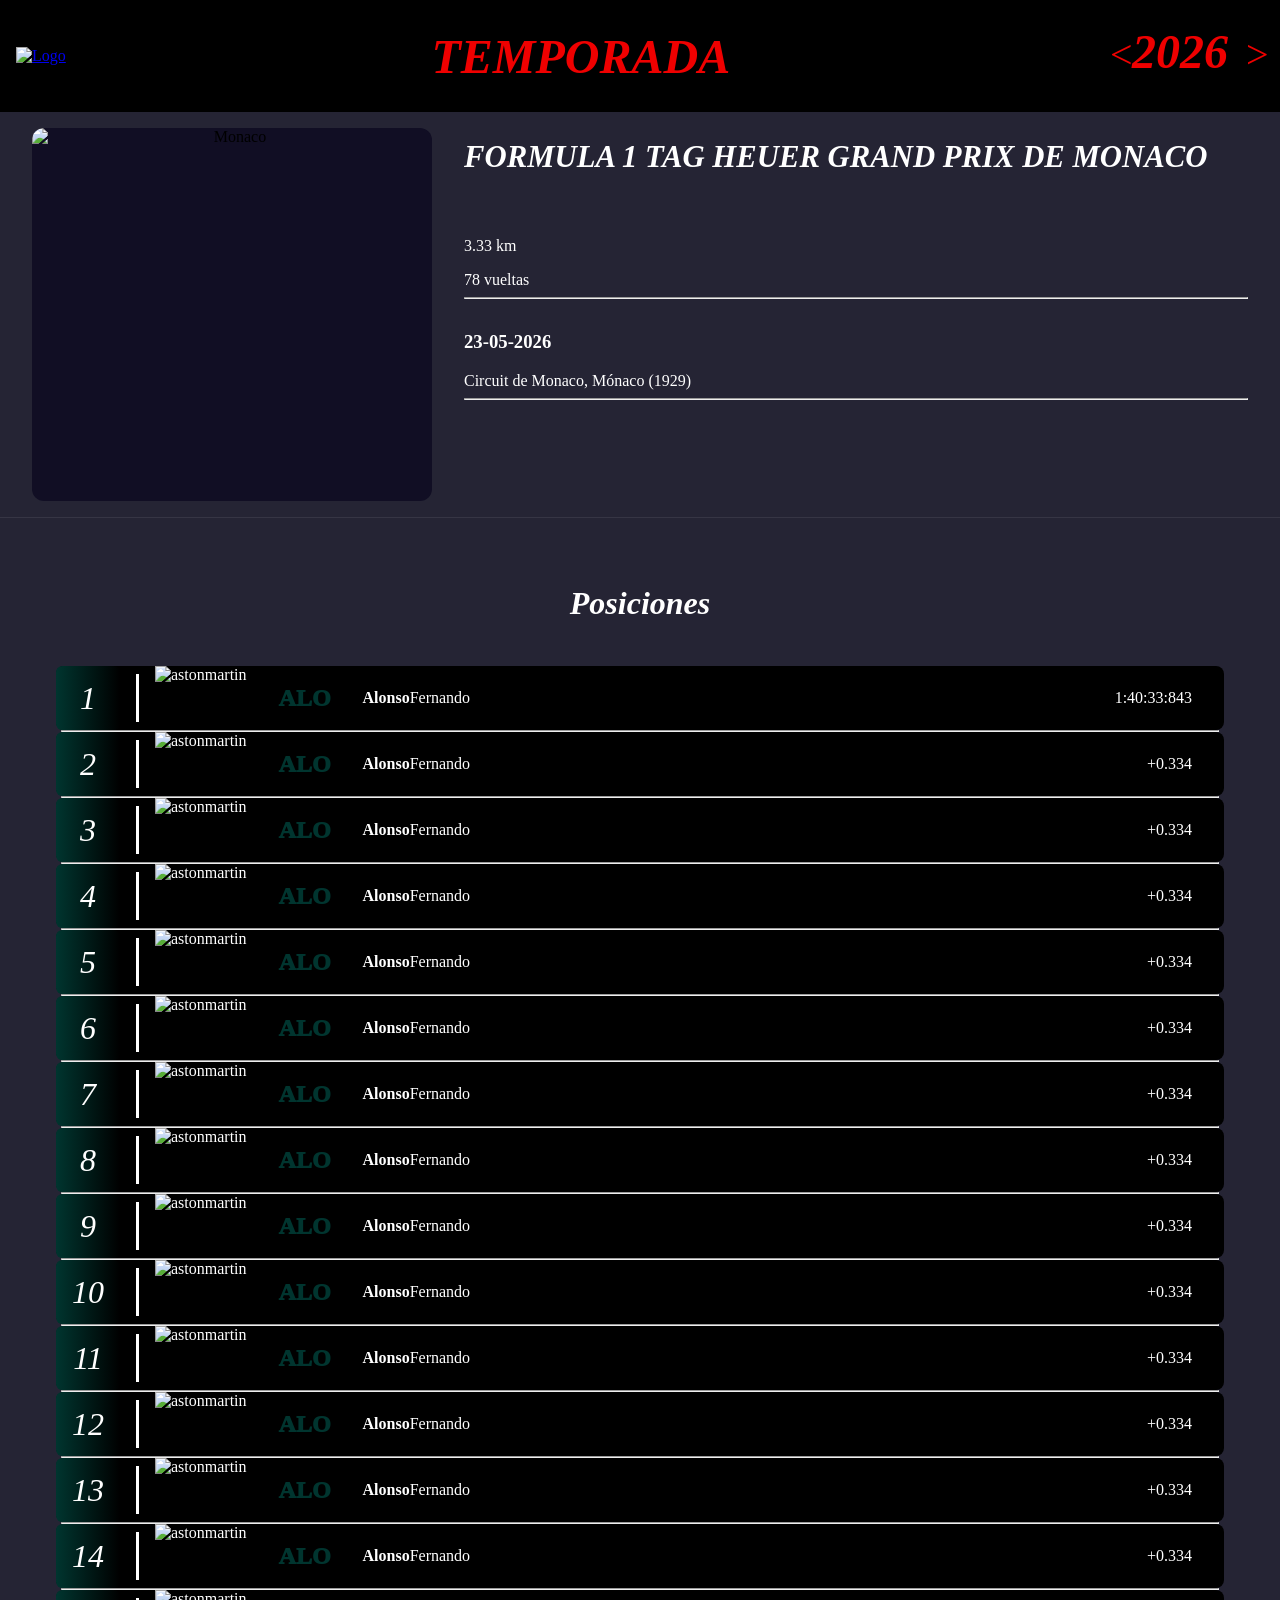
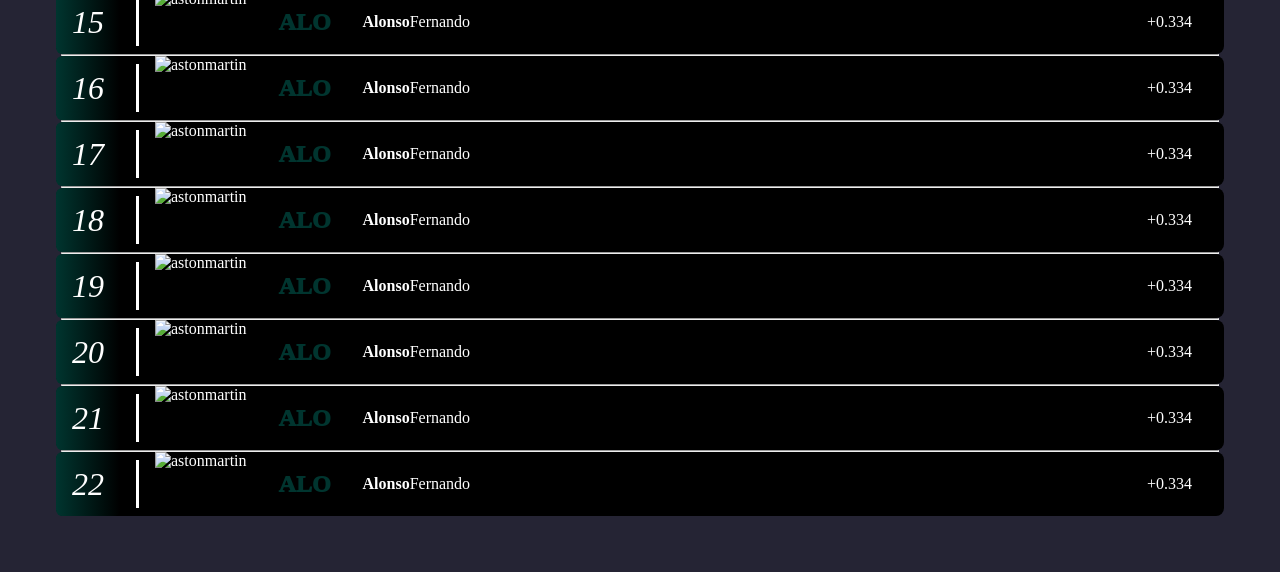
==== web/Circuito/index.html @ 284fce72 "Base de pagina wev principal y apartado de circuitos" ====
<!DOCTYPE html>
<html lang="es">
<head>
    <meta charset="UTF-8">
    <meta name="viewport" content="width=device-width, initial-scale=1.0">
    <title>Document</title>
    <link rel="stylesheet" href="index.css">
</head>
<body>
    <header>
        <div>
            <a href="../index.html">
                <img src="../../.placeholders/logo.png" alt="Logo" height="50">
            </a>
        </div>
        <h1>TEMPORADA</h1>
        <div id="SeleccionarAnio">
            <Button><span>&lt;</span></Button>
            <h2>2026</h2>
            <button><span>&gt;</span></button>
        </div>
    </header>
    <section id="hero">
        <div id="heroContent">
            <div id="circuito">
                <img src="../../../Circuitos/Monaco/Monaco.gif" alt="Monaco">
            </div>
            <div id="infoCircuito">
                <h2>FORMULA 1 TAG HEUER GRAND PRIX DE MONACO</h2>
                <div class="heroBody">
                    <hr>
                    <p>3.33 km</p>
                    <p>78 vueltas</p>
                    <hr>
                    <h3>23-05-2026</h3>
                    <p>Circuit de Monaco, Mónaco (1929)</p>
                    <hr>
                </div>
            </div>
        </div>
    </section>
    <div id="heroSpacer"></div>
    <div id="posiciones">
        <h2>Posiciones</h2>
        <div class="piloto">
            <span class="numero">1</span>
            <div class="separador"></div>
            <img src="../../.placeholders/astonmartin.png" alt="astonmartin" >
            <p class="nom">ALO</p>
            <p class="nombreCompleto">Fernando <b>Alonso</b></p>
            <div class="tiempos">
                <p>1:40:33:843</p>
            </div>
        </div>
        <hr id="sepPilotos">
        <div class="piloto">
            <span class="numero">2</span>
            <div class="separador"></div>
            <img src="../../.placeholders/astonmartin.png" alt="astonmartin" >
            <p class="nom">ALO</p>
            <p class="nombreCompleto">Fernando <b>Alonso</b></p>
            <div class="tiempos">
                <p>+0.334</p>
            </div>
        </div>
        <hr id="sepPilotos">
        <div class="piloto">
            <span class="numero">3</span>
            <div class="separador"></div>
            <img src="../../.placeholders/astonmartin.png" alt="astonmartin" >
            <p class="nom">ALO</p>
            <p class="nombreCompleto">Fernando <b>Alonso</b></p>
            <div class="tiempos">
                <p>+0.334</p>
            </div>
        </div>
        <hr id="sepPilotos">
        <div class="piloto">
            <span class="numero">4</span>
            <div class="separador"></div>
            <img src="../../.placeholders/astonmartin.png" alt="astonmartin" >
            <p class="nom">ALO</p>
            <p class="nombreCompleto">Fernando <b>Alonso</b></p>
            <div class="tiempos">
                <p>+0.334</p>
            </div>
        </div>
        <hr id="sepPilotos">
        <div class="piloto">
            <span class="numero">5</span>
            <div class="separador"></div>
            <img src="../../.placeholders/astonmartin.png" alt="astonmartin" >
            <p class="nom">ALO</p>
            <p class="nombreCompleto">Fernando <b>Alonso</b></p>
            <div class="tiempos">
                <p>+0.334</p>
            </div>
        </div>
        <hr id="sepPilotos">
        <div class="piloto">
            <span class="numero">6</span>
            <div class="separador"></div>
            <img src="../../.placeholders/astonmartin.png" alt="astonmartin" >
            <p class="nom">ALO</p>
            <p class="nombreCompleto">Fernando <b>Alonso</b></p>
            <div class="tiempos">
                <p>+0.334</p>
            </div>
        </div>
        <hr id="sepPilotos">
        <div class="piloto">
            <span class="numero">7</span>
            <div class="separador"></div>
            <img src="../../.placeholders/astonmartin.png" alt="astonmartin" >
            <p class="nom">ALO</p>
            <p class="nombreCompleto">Fernando <b>Alonso</b></p>
            <div class="tiempos">
                <p>+0.334</p>
            </div>
        </div>
        <hr id="sepPilotos">
        <div class="piloto">
            <span class="numero">8</span>
            <div class="separador"></div>
            <img src="../../.placeholders/astonmartin.png" alt="astonmartin" >
            <p class="nom">ALO</p>
            <p class="nombreCompleto">Fernando <b>Alonso</b></p>
            <div class="tiempos">
                <p>+0.334</p>
            </div>
        </div>
        <hr id="sepPilotos">
        <div class="piloto">
            <span class="numero">9</span>
            <div class="separador"></div>
            <img src="../../.placeholders/astonmartin.png" alt="astonmartin" >
            <p class="nom">ALO</p>
            <p class="nombreCompleto">Fernando <b>Alonso</b></p>
            <div class="tiempos">
                <p>+0.334</p>
            </div>
        </div>
        <hr id="sepPilotos">
        <div class="piloto">
            <span class="numero">10</span>
            <div class="separador"></div>
            <img src="../../.placeholders/astonmartin.png" alt="astonmartin" >
            <p class="nom">ALO</p>
            <p class="nombreCompleto">Fernando <b>Alonso</b></p>
            <div class="tiempos">
                <p>+0.334</p>
            </div>
        </div>
        <hr id="sepPilotos">
        <div class="piloto">
            <span class="numero">11</span>
            <div class="separador"></div>
            <img src="../../.placeholders/astonmartin.png" alt="astonmartin" >
            <p class="nom">ALO</p>
            <p class="nombreCompleto">Fernando <b>Alonso</b></p>
            <div class="tiempos">
                <p>+0.334</p>
            </div>
        </div>
        <hr id="sepPilotos">
        <div class="piloto">
            <span class="numero">12</span>
            <div class="separador"></div>
            <img src="../../.placeholders/astonmartin.png" alt="astonmartin" >
            <p class="nom">ALO</p>
            <p class="nombreCompleto">Fernando <b>Alonso</b></p>
            <div class="tiempos">
                <p>+0.334</p>
            </div>
        </div>
        <hr id="sepPilotos">
        <div class="piloto">
            <span class="numero">13</span>
            <div class="separador"></div>
            <img src="../../.placeholders/astonmartin.png" alt="astonmartin" >
            <p class="nom">ALO</p>
            <p class="nombreCompleto">Fernando <b>Alonso</b></p>
            <div class="tiempos">
                <p>+0.334</p>
            </div>
        </div>
        <hr id="sepPilotos">
        <div class="piloto">
            <span class="numero">14</span>
            <div class="separador"></div>
            <img src="../../.placeholders/astonmartin.png" alt="astonmartin" >
            <p class="nom">ALO</p>
            <p class="nombreCompleto">Fernando <b>Alonso</b></p>
            <div class="tiempos">
                <p>+0.334</p>
            </div>
        </div>
        <hr id="sepPilotos">
        <div class="piloto">
            <span class="numero">15</span>
            <div class="separador"></div>
            <img src="../../.placeholders/astonmartin.png" alt="astonmartin" >
            <p class="nom">ALO</p>
            <p class="nombreCompleto">Fernando <b>Alonso</b></p>
            <div class="tiempos">
                <p>+0.334</p>
            </div>
        </div>
        <hr id="sepPilotos">
        <div class="piloto">
            <span class="numero">16</span>
            <div class="separador"></div>
            <img src="../../.placeholders/astonmartin.png" alt="astonmartin" >
            <p class="nom">ALO</p>
            <p class="nombreCompleto">Fernando <b>Alonso</b></p>
            <div class="tiempos">
                <p>+0.334</p>
            </div>
        </div>
        <hr id="sepPilotos">
        <div class="piloto">
            <span class="numero">17</span>
            <div class="separador"></div>
            <img src="../../.placeholders/astonmartin.png" alt="astonmartin" >
            <p class="nom">ALO</p>
            <p class="nombreCompleto">Fernando <b>Alonso</b></p>
            <div class="tiempos">
                <p>+0.334</p>
            </div>
        </div>
        <hr id="sepPilotos">
        <div class="piloto">
            <span class="numero">18</span>
            <div class="separador"></div>
            <img src="../../.placeholders/astonmartin.png" alt="astonmartin" >
            <p class="nom">ALO</p>
            <p class="nombreCompleto">Fernando <b>Alonso</b></p>
            <div class="tiempos">
                <p>+0.334</p>
            </div>
        </div>
        <hr id="sepPilotos">
        <div class="piloto">
            <span class="numero">19</span>
            <div class="separador"></div>
            <img src="../../.placeholders/astonmartin.png" alt="astonmartin" >
            <p class="nom">ALO</p>
            <p class="nombreCompleto">Fernando <b>Alonso</b></p>
            <div class="tiempos">
                <p>+0.334</p>
            </div>
        </div>
        <hr id="sepPilotos">
        <div class="piloto">
            <span class="numero">20</span>
            <div class="separador"></div>
            <img src="../../.placeholders/astonmartin.png" alt="astonmartin" >
            <p class="nom">ALO</p>
            <p class="nombreCompleto">Fernando <b>Alonso</b></p>
            <div class="tiempos">
                <p>+0.334</p>
            </div>
        </div>
        <hr id="sepPilotos">
        <div class="piloto">
            <span class="numero">21</span>
            <div class="separador"></div>
            <img src="../../.placeholders/astonmartin.png" alt="astonmartin" >
            <p class="nom">ALO</p>
            <p class="nombreCompleto">Fernando <b>Alonso</b></p>
            <div class="tiempos">
                <p>+0.334</p>
            </div>
        </div>
        <hr id="sepPilotos">
        <div class="piloto">
            <span class="numero">22</span>
            <div class="separador"></div>
            <img src="../../.placeholders/astonmartin.png" alt="astonmartin" >
            <p class="nom">ALO</p>
            <p class="nombreCompleto">Fernando <b>Alonso</b></p>
            <div class="tiempos">
                <p>+0.334</p>
            </div>
        </div>
    </div>
    <script>
        const hero = document.querySelector('#hero');
        const heroSpacer = document.querySelector('#heroSpacer');
        const circuito = document.querySelector('#circuito');
        const root = document.documentElement;
        const baseCircuitWidth = 400;
        const minCircuitWidth = 260;

        function maxHeroHeight() {
            return Math.max(window.innerHeight * 0.45, 320);
        }

        function headerHeightPx() {
            const rootSize = parseFloat(getComputedStyle(root).fontSize) || 16;
            return 7 * rootSize;
        }

        function updateHeroHeight() {
            const maxHeight = maxHeroHeight();
            const minHeroHeight = maxHeight / 3;
            const scroll = Math.min(window.scrollY, maxHeight - minHeroHeight);
            const currentHeight = Math.max(maxHeight - scroll, minHeroHeight);
            hero.style.height = `${currentHeight}px`;
            heroSpacer.style.height = `${currentHeight}px`;

            const shrinkRatio = (maxHeight - currentHeight) / (maxHeight - minHeroHeight);
            const currentWidth = Math.round(baseCircuitWidth - (baseCircuitWidth - minCircuitWidth) * shrinkRatio);
            circuito.style.width = `${currentWidth}px`;

            const collapsed = currentHeight <= maxHeight * 0.5;
            hero.classList.toggle('collapsed', collapsed);
        }

        window.addEventListener('scroll', updateHeroHeight);
        window.addEventListener('resize', updateHeroHeight);
        updateHeroHeight();
    </script>
</body>
</html>
---- web/Circuito/index.css ----
@font-face {
    font-family: "Formula1";
    src: url(../../../Formula1-Display-Bold-Bold/Formula1-Regular_web_0.ttf);
}
@font-face {
    font-family: "Formula1-Bold";
    src: url(../../../Formula1-Display-Bold-Bold/Formula1-Bold_web_0.ttf);
}

html, body {
    background-color: #252434;
    font-family: "Formula1";
    overflow-x: hidden;
}
html::-webkit-scrollbar {
    display: none;
}

body {
    padding-top: 7rem;
    --posiciones-top: calc(7rem + 16.66vh);
}

header {
    position: fixed;
    top: 0;
    left: 0;
    right: 0;
    display: flex;
    align-items: center;
    justify-content: space-between;
    gap: 1rem;
    background-color: #000000;
    height: 7rem;
    padding: 0 1rem;
    z-index: 20;
}

#hero {
    position: fixed;
    top: 7rem;
    left: 0;
    right: 0;
    width: 100vw;
    height: 50vh;
    min-height: 16.66vh;
    max-height: 50vh;
    overflow: hidden;
    z-index: 15;
    background-color: #252434;
    border-bottom: 1px solid rgba(255,255,255,0.08);
}

#heroSpacer {
    height: 50vh;
}

#heroContent {
    display: block;
    position: relative;
    padding: 1rem 2rem 1rem;
    height: 100%;
    box-sizing: border-box;
    overflow: hidden;
}

#infoCircuito {
    margin: 0;
    color: #FFFFFF;
    overflow: hidden;
    display: flex;
    flex-direction: column;
}

#infoCircuito h2 {
    margin-top: 0;
    font-size: clamp(1.9rem, 2.4vw, 2.5rem);
    line-height: 1.05;
    position: sticky;
    top: 0;
    padding: 0.8rem 0;
    background-color: #252434;
    z-index: 20;
    flex-shrink: 0;
}

.heroBody {
    overflow: hidden;
    flex-shrink: 1;
    max-height: 1000px;
    transition: max-height 0.1s ease-out, opacity 0.1s ease-out;
    opacity: 1;
}

#hero.collapsed .heroBody {
    max-height: 0;
    opacity: 0;
}

#circuito {
    float: left;
    margin: 0 2rem 0 0;
    width: 400px;
    min-width: 260px;
    height: 100%;
    background-color: #05021ba1;
    text-align: center;
    overflow: hidden;
    border-radius: 0.75rem;
    transition: width 0.2s ease, height 0.2s ease;
}

#circuito img {
    width: 100%;
    height: 100%;
    object-fit: contain;
    display: block;
}

#posiciones {
    clear: both;
    margin: 3rem;
    padding: 0;
    text-align: center;
    color: #FFFFFF;
    position: relative;
    z-index: 1;
}

#posiciones h2 {
    padding: 0.75rem 0;
    margin-bottom: 2rem;
    background-color: transparent;
    z-index: 1;
}

h1 {
    font-family: "Formula1-Bold";
    color: #EF0000;
    font-size: 3rem;
    width: auto;
    font-style: italic;
}

#SeleccionarAnio {
    height: 100%;
    display: inline-block;
    color: #EF0000;

}
#SeleccionarAnio h2 {
    font-size: 3rem;
}
#SeleccionarAnio h2, #SeleccionarAnio button span {
    display: inline-block;
    font-family: "Formula1-Bold";
    margin-top: 1.5rem;
}

#SeleccionarAnio button {
    height: 3rem;
    width: 2rem;
    background-color: transparent;
    border: none;
    align-content: center;
}
#SeleccionarAnio button span{
    transition: 0.2s;
    color: #EF0000;
    font-size: 2.5rem;
    margin: auto 0.5rem auto 0.5rem;
}
#SeleccionarAnio button span:hover {
    transition: 0.2s;
    height: 4rem;
    font-size: 3rem;
    color: #ffffff;
}
#SeleccionarAnio button span:active {
    transition: 0.2s;
    height: 4rem;
    font-size: 3rem;
    color: #EF0000;
}

h2 {
    font-family: "Formula1-Bold";
    font-style: italic;
    font-size: 2rem;
}
hr {
    margin-bottom: 2rem;
    margin-top: -0.5rem;
}

.piloto {
    box-sizing: border-box;
    background-color: #000000;
    align-content: center;
    border-radius: 0.5rem;
}
.piloto * {
    float: left;
}
.piloto .tiempos{
    float: right;
    align-content: center;
    margin: 0;
    height: 4rem;
    margin: 0 2rem;
}
.piloto .separador {
    width: 3px;
    height: 3rem;
    margin-right: 1rem;
    margin-left: 1rem;
    background-color: #FFFFFF;
    margin-top: 0.5rem;
    align-content: center;
}

.numero {
    display: inline-block;
    font-family: "Formula1-Bold";
    font-style: italic;
    font-size: 2rem;
    background-image: linear-gradient(to right, #00352F, #000000);
    width: 4rem;
    align-content: center;
    height: 4rem;
    border-radius: 0.4rem;
}
.piloto img {
    height: 4rem;
}
.nom {
    font-family: "Formula1-Bold";
    margin: 0;
    align-content: center;
    height: 4rem;
    font-size: 1.5rem;
    font-weight: 1000;
    color: #00352F;
    margin: 0 2rem;
}
.nombreCompleto {
    margin: 0;
    align-content: center;
    height: 4rem;
}
#sepPilotos {
    margin: 0 auto;
    width: 99%;
}
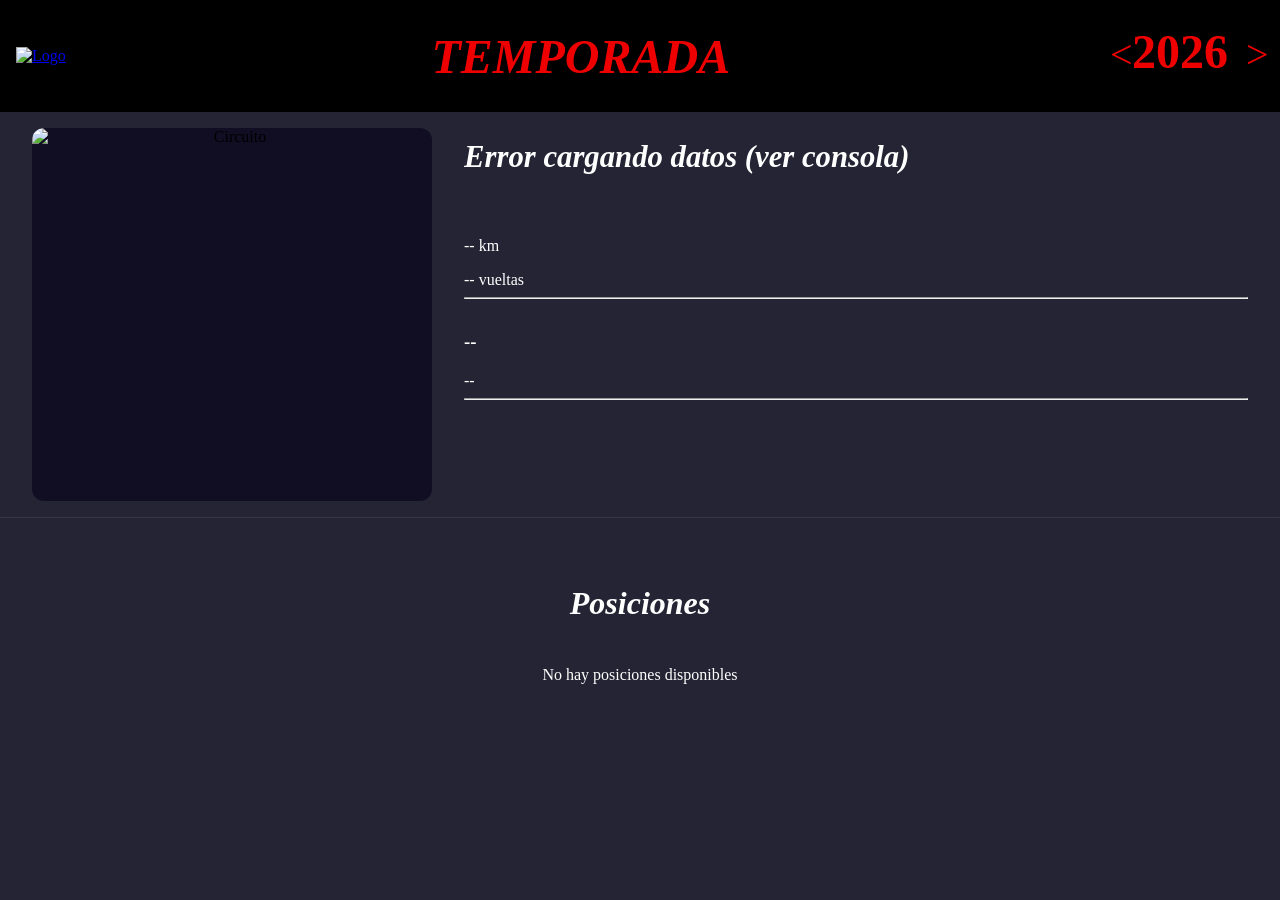
==== commit 1b6ccaed: "Web Presuntamente acabada" ====
--- a/web/Circuito/index.html
+++ b/web/Circuito/index.html
@@ -23,17 +23,17 @@
     <section id="hero">
         <div id="heroContent">
             <div id="circuito">
-                <img src="../../../Circuitos/Monaco/Monaco.gif" alt="Monaco">
+                <img id="circuitoImg" src="../../../Circuitos/Monaco/Monaco.gif" alt="Circuito">
             </div>
             <div id="infoCircuito">
-                <h2>FORMULA 1 TAG HEUER GRAND PRIX DE MONACO</h2>
-                <div class="heroBody">
+                <h2 id="gpTitle">Cargando...</h2>
+                <div class="heroBody" id="heroBody">
                     <hr>
-                    <p>3.33 km</p>
-                    <p>78 vueltas</p>
+                    <p id="gpLong">-- km</p>
+                    <p id="gpVueltas">-- vueltas</p>
                     <hr>
-                    <h3>23-05-2026</h3>
-                    <p>Circuit de Monaco, Mónaco (1929)</p>
+                    <h3 id="gpFecha">--</h3>
+                    <p id="gpUbicacion">--</p>
                     <hr>
                 </div>
             </div>
@@ -42,248 +42,11 @@
     <div id="heroSpacer"></div>
     <div id="posiciones">
         <h2>Posiciones</h2>
-        <div class="piloto">
-            <span class="numero">1</span>
-            <div class="separador"></div>
-            <img src="../../.placeholders/astonmartin.png" alt="astonmartin" >
-            <p class="nom">ALO</p>
-            <p class="nombreCompleto">Fernando <b>Alonso</b></p>
-            <div class="tiempos">
-                <p>1:40:33:843</p>
-            </div>
-        </div>
-        <hr id="sepPilotos">
-        <div class="piloto">
-            <span class="numero">2</span>
-            <div class="separador"></div>
-            <img src="../../.placeholders/astonmartin.png" alt="astonmartin" >
-            <p class="nom">ALO</p>
-            <p class="nombreCompleto">Fernando <b>Alonso</b></p>
-            <div class="tiempos">
-                <p>+0.334</p>
-            </div>
-        </div>
-        <hr id="sepPilotos">
-        <div class="piloto">
-            <span class="numero">3</span>
-            <div class="separador"></div>
-            <img src="../../.placeholders/astonmartin.png" alt="astonmartin" >
-            <p class="nom">ALO</p>
-            <p class="nombreCompleto">Fernando <b>Alonso</b></p>
-            <div class="tiempos">
-                <p>+0.334</p>
-            </div>
-        </div>
-        <hr id="sepPilotos">
-        <div class="piloto">
-            <span class="numero">4</span>
-            <div class="separador"></div>
-            <img src="../../.placeholders/astonmartin.png" alt="astonmartin" >
-            <p class="nom">ALO</p>
-            <p class="nombreCompleto">Fernando <b>Alonso</b></p>
-            <div class="tiempos">
-                <p>+0.334</p>
-            </div>
-        </div>
-        <hr id="sepPilotos">
-        <div class="piloto">
-            <span class="numero">5</span>
-            <div class="separador"></div>
-            <img src="../../.placeholders/astonmartin.png" alt="astonmartin" >
-            <p class="nom">ALO</p>
-            <p class="nombreCompleto">Fernando <b>Alonso</b></p>
-            <div class="tiempos">
-                <p>+0.334</p>
-            </div>
-        </div>
-        <hr id="sepPilotos">
-        <div class="piloto">
-            <span class="numero">6</span>
-            <div class="separador"></div>
-            <img src="../../.placeholders/astonmartin.png" alt="astonmartin" >
-            <p class="nom">ALO</p>
-            <p class="nombreCompleto">Fernando <b>Alonso</b></p>
-            <div class="tiempos">
-                <p>+0.334</p>
-            </div>
-        </div>
-        <hr id="sepPilotos">
-        <div class="piloto">
-            <span class="numero">7</span>
-            <div class="separador"></div>
-            <img src="../../.placeholders/astonmartin.png" alt="astonmartin" >
-            <p class="nom">ALO</p>
-            <p class="nombreCompleto">Fernando <b>Alonso</b></p>
-            <div class="tiempos">
-                <p>+0.334</p>
-            </div>
-        </div>
-        <hr id="sepPilotos">
-        <div class="piloto">
-            <span class="numero">8</span>
-            <div class="separador"></div>
-            <img src="../../.placeholders/astonmartin.png" alt="astonmartin" >
-            <p class="nom">ALO</p>
-            <p class="nombreCompleto">Fernando <b>Alonso</b></p>
-            <div class="tiempos">
-                <p>+0.334</p>
-            </div>
-        </div>
-        <hr id="sepPilotos">
-        <div class="piloto">
-            <span class="numero">9</span>
-            <div class="separador"></div>
-            <img src="../../.placeholders/astonmartin.png" alt="astonmartin" >
-            <p class="nom">ALO</p>
-            <p class="nombreCompleto">Fernando <b>Alonso</b></p>
-            <div class="tiempos">
-                <p>+0.334</p>
-            </div>
-        </div>
-        <hr id="sepPilotos">
-        <div class="piloto">
-            <span class="numero">10</span>
-            <div class="separador"></div>
-            <img src="../../.placeholders/astonmartin.png" alt="astonmartin" >
-            <p class="nom">ALO</p>
-            <p class="nombreCompleto">Fernando <b>Alonso</b></p>
-            <div class="tiempos">
-                <p>+0.334</p>
-            </div>
-        </div>
-        <hr id="sepPilotos">
-        <div class="piloto">
-            <span class="numero">11</span>
-            <div class="separador"></div>
-            <img src="../../.placeholders/astonmartin.png" alt="astonmartin" >
-            <p class="nom">ALO</p>
-            <p class="nombreCompleto">Fernando <b>Alonso</b></p>
-            <div class="tiempos">
-                <p>+0.334</p>
-            </div>
-        </div>
-        <hr id="sepPilotos">
-        <div class="piloto">
-            <span class="numero">12</span>
-            <div class="separador"></div>
-            <img src="../../.placeholders/astonmartin.png" alt="astonmartin" >
-            <p class="nom">ALO</p>
-            <p class="nombreCompleto">Fernando <b>Alonso</b></p>
-            <div class="tiempos">
-                <p>+0.334</p>
-            </div>
-        </div>
-        <hr id="sepPilotos">
-        <div class="piloto">
-            <span class="numero">13</span>
-            <div class="separador"></div>
-            <img src="../../.placeholders/astonmartin.png" alt="astonmartin" >
-            <p class="nom">ALO</p>
-            <p class="nombreCompleto">Fernando <b>Alonso</b></p>
-            <div class="tiempos">
-                <p>+0.334</p>
-            </div>
-        </div>
-        <hr id="sepPilotos">
-        <div class="piloto">
-            <span class="numero">14</span>
-            <div class="separador"></div>
-            <img src="../../.placeholders/astonmartin.png" alt="astonmartin" >
-            <p class="nom">ALO</p>
-            <p class="nombreCompleto">Fernando <b>Alonso</b></p>
-            <div class="tiempos">
-                <p>+0.334</p>
-            </div>
-        </div>
-        <hr id="sepPilotos">
-        <div class="piloto">
-            <span class="numero">15</span>
-            <div class="separador"></div>
-            <img src="../../.placeholders/astonmartin.png" alt="astonmartin" >
-            <p class="nom">ALO</p>
-            <p class="nombreCompleto">Fernando <b>Alonso</b></p>
-            <div class="tiempos">
-                <p>+0.334</p>
-            </div>
-        </div>
-        <hr id="sepPilotos">
-        <div class="piloto">
-            <span class="numero">16</span>
-            <div class="separador"></div>
-            <img src="../../.placeholders/astonmartin.png" alt="astonmartin" >
-            <p class="nom">ALO</p>
-            <p class="nombreCompleto">Fernando <b>Alonso</b></p>
-            <div class="tiempos">
-                <p>+0.334</p>
-            </div>
-        </div>
-        <hr id="sepPilotos">
-        <div class="piloto">
-            <span class="numero">17</span>
-            <div class="separador"></div>
-            <img src="../../.placeholders/astonmartin.png" alt="astonmartin" >
-            <p class="nom">ALO</p>
-            <p class="nombreCompleto">Fernando <b>Alonso</b></p>
-            <div class="tiempos">
-                <p>+0.334</p>
-            </div>
-        </div>
-        <hr id="sepPilotos">
-        <div class="piloto">
-            <span class="numero">18</span>
-            <div class="separador"></div>
-            <img src="../../.placeholders/astonmartin.png" alt="astonmartin" >
-            <p class="nom">ALO</p>
-            <p class="nombreCompleto">Fernando <b>Alonso</b></p>
-            <div class="tiempos">
-                <p>+0.334</p>
-            </div>
-        </div>
-        <hr id="sepPilotos">
-        <div class="piloto">
-            <span class="numero">19</span>
-            <div class="separador"></div>
-            <img src="../../.placeholders/astonmartin.png" alt="astonmartin" >
-            <p class="nom">ALO</p>
-            <p class="nombreCompleto">Fernando <b>Alonso</b></p>
-            <div class="tiempos">
-                <p>+0.334</p>
-            </div>
-        </div>
-        <hr id="sepPilotos">
-        <div class="piloto">
-            <span class="numero">20</span>
-            <div class="separador"></div>
-            <img src="../../.placeholders/astonmartin.png" alt="astonmartin" >
-            <p class="nom">ALO</p>
-            <p class="nombreCompleto">Fernando <b>Alonso</b></p>
-            <div class="tiempos">
-                <p>+0.334</p>
-            </div>
-        </div>
-        <hr id="sepPilotos">
-        <div class="piloto">
-            <span class="numero">21</span>
-            <div class="separador"></div>
-            <img src="../../.placeholders/astonmartin.png" alt="astonmartin" >
-            <p class="nom">ALO</p>
-            <p class="nombreCompleto">Fernando <b>Alonso</b></p>
-            <div class="tiempos">
-                <p>+0.334</p>
-            </div>
-        </div>
-        <hr id="sepPilotos">
-        <div class="piloto">
-            <span class="numero">22</span>
-            <div class="separador"></div>
-            <img src="../../.placeholders/astonmartin.png" alt="astonmartin" >
-            <p class="nom">ALO</p>
-            <p class="nombreCompleto">Fernando <b>Alonso</b></p>
-            <div class="tiempos">
-                <p>+0.334</p>
-            </div>
+        <div id="posicionesList">
+            <!-- lista generada desde la API -->
         </div>
     </div>
+    <script src="../api.js"></script>
     <script>
         const hero = document.querySelector('#hero');
         const heroSpacer = document.querySelector('#heroSpacer');
@@ -317,8 +80,49 @@
             hero.classList.toggle('collapsed', collapsed);
         }
 
+        async function loadGPFromQuery(){
+            const q = new URLSearchParams(window.location.search);
+            const name = q.get('c') || 'Monaco';
+            try {
+                const gp = await fetchGranPremioByName(name);
+                if (!gp) return;
+                document.getElementById('gpTitle').textContent = gp.nombre || '';
+                document.getElementById('gpLong').textContent = `${gp.longitud ?? '--'} km`;
+                document.getElementById('gpVueltas').textContent = `${gp.vueltas ?? '--'} vueltas`;
+                document.getElementById('gpUbicacion').textContent = `${gp.ubicacion || ''} ${gp.anioCreacion ? '(' + (new Date(gp.anioCreacion)).getFullYear() + ')' : ''}`;
+                if (gp.participaciones && gp.participaciones.length) {
+                    const list = document.getElementById('posicionesList');
+                    list.innerHTML = '';
+                    gp.participaciones.sort((a,b)=>a.posicion - b.posicion).forEach(p => {
+                        const div = document.createElement('div');
+                        div.className = 'piloto';
+                        const piloto = p.piloto || {};
+                        div.innerHTML = `
+                            <span class="numero">${p.posicion}</span>
+                            <div class="separador"></div>
+                            <img src="../../.placeholders/astonmartin.png" alt="escuderia">
+                            <p class="nom">${(piloto.apellido||'').substring(0,3).toUpperCase()}</p>
+                            <p class="nombreCompleto">${piloto.nombre || ''} <b>${piloto.apellido || ''}</b></p>
+                            <div class="tiempos"><p>${p.tiempo || ''}</p></div>
+                        `;
+                        div.addEventListener('click', ()=>{
+                            if (piloto.numero) window.location.href = `../Piloto/index.html?n=${encodeURIComponent(piloto.numero)}`;
+                        });
+                        list.appendChild(div);
+                        list.appendChild(document.createElement('hr'));
+                    });
+                }
+            } catch (e) {
+                console.error('Error cargando GP', e);
+                document.getElementById('gpTitle').textContent = 'Error cargando datos (ver consola)';
+                const list = document.getElementById('posicionesList');
+                if (list) list.innerHTML = '<p>No hay posiciones disponibles</p>';
+            }
+        }
+
         window.addEventListener('scroll', updateHeroHeight);
         window.addEventListener('resize', updateHeroHeight);
+        loadGPFromQuery();
         updateHeroHeight();
     </script>
 </body>
--- a/web/Circuito/index.css
+++ b/web/Circuito/index.css
@@ -148,8 +148,14 @@
     color: #EF0000;
 
 }
+h2 {
+    font-family: "Formula1-Bold";
+    font-style: italic;
+    font-size: 2rem;
+}
 #SeleccionarAnio h2 {
     font-size: 3rem;
+    font-style: normal;
 }
 #SeleccionarAnio h2, #SeleccionarAnio button span {
     display: inline-block;
@@ -183,11 +189,6 @@
     color: #EF0000;
 }
 
-h2 {
-    font-family: "Formula1-Bold";
-    font-style: italic;
-    font-size: 2rem;
-}
 hr {
     margin-bottom: 2rem;
     margin-top: -0.5rem;
@@ -198,6 +199,7 @@
     background-color: #000000;
     align-content: center;
     border-radius: 0.5rem;
+    cursor: pointer;
 }
 .piloto * {
     float: left;
